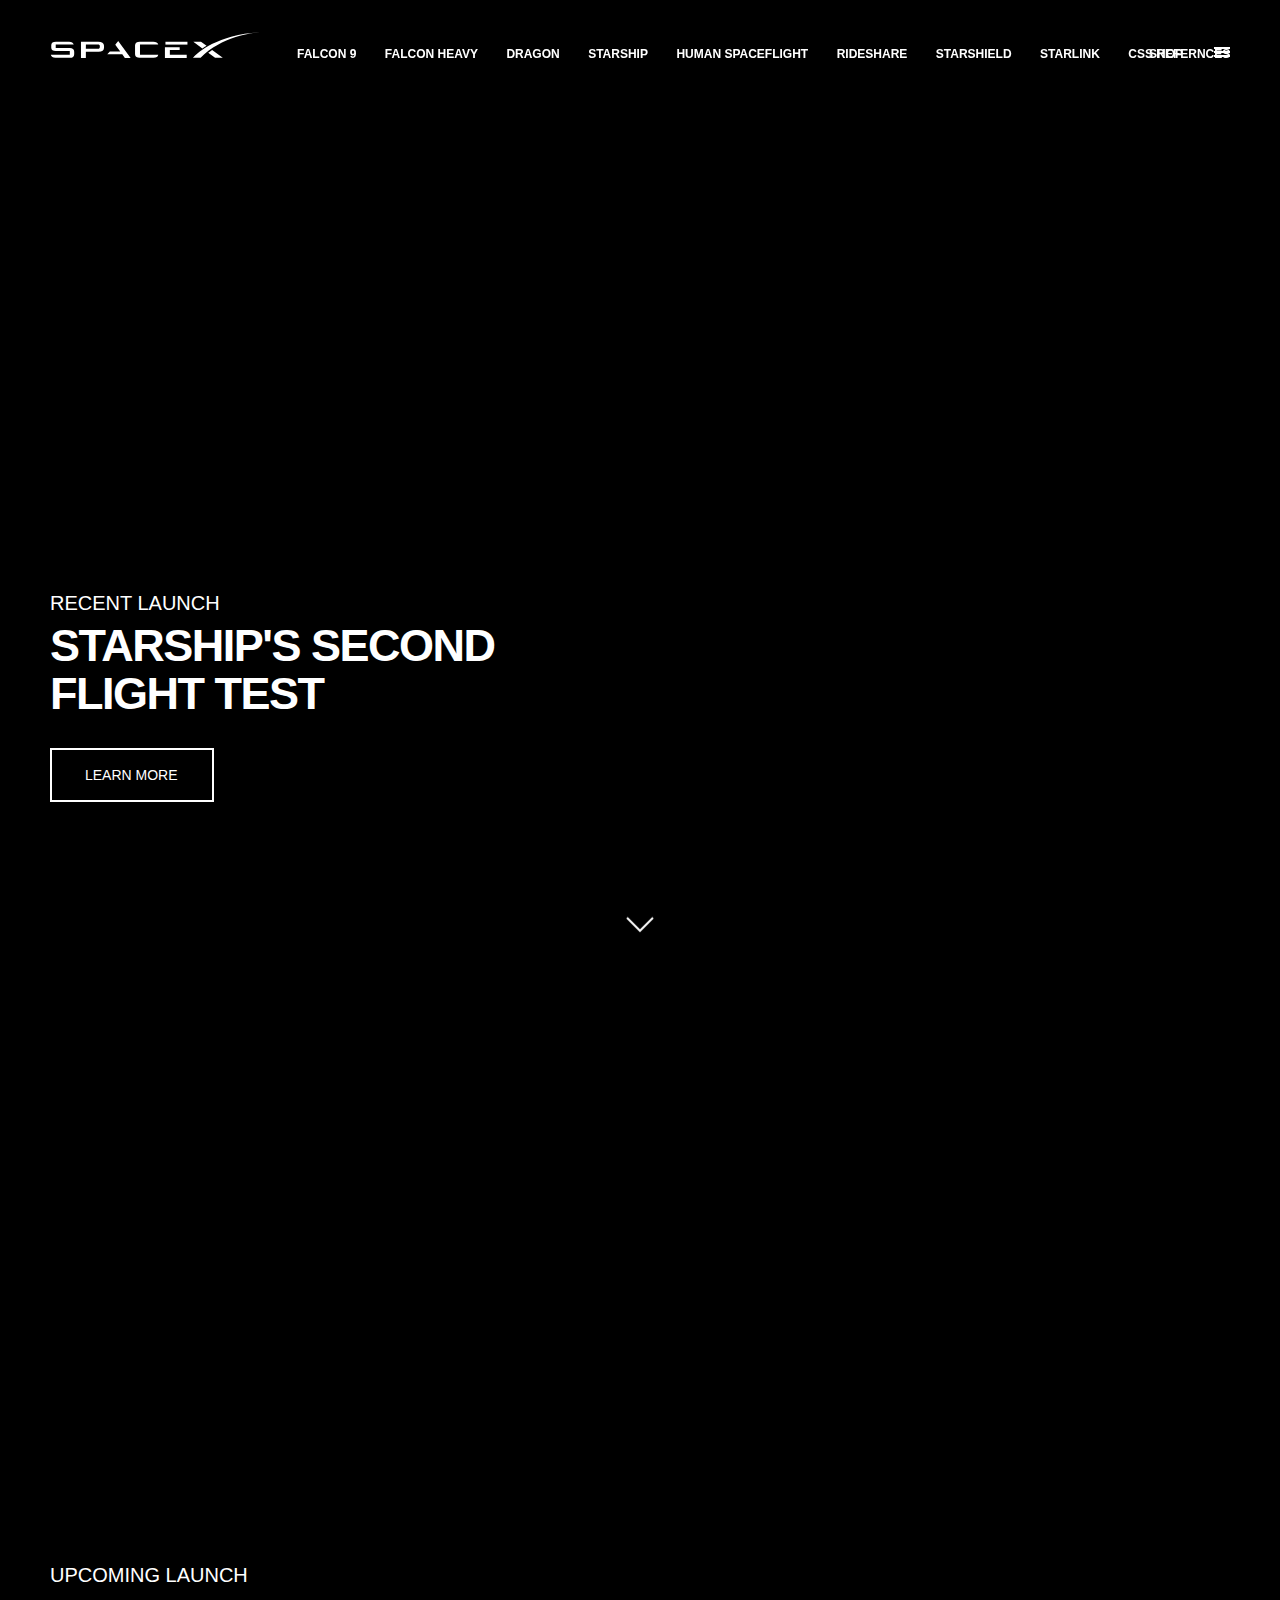
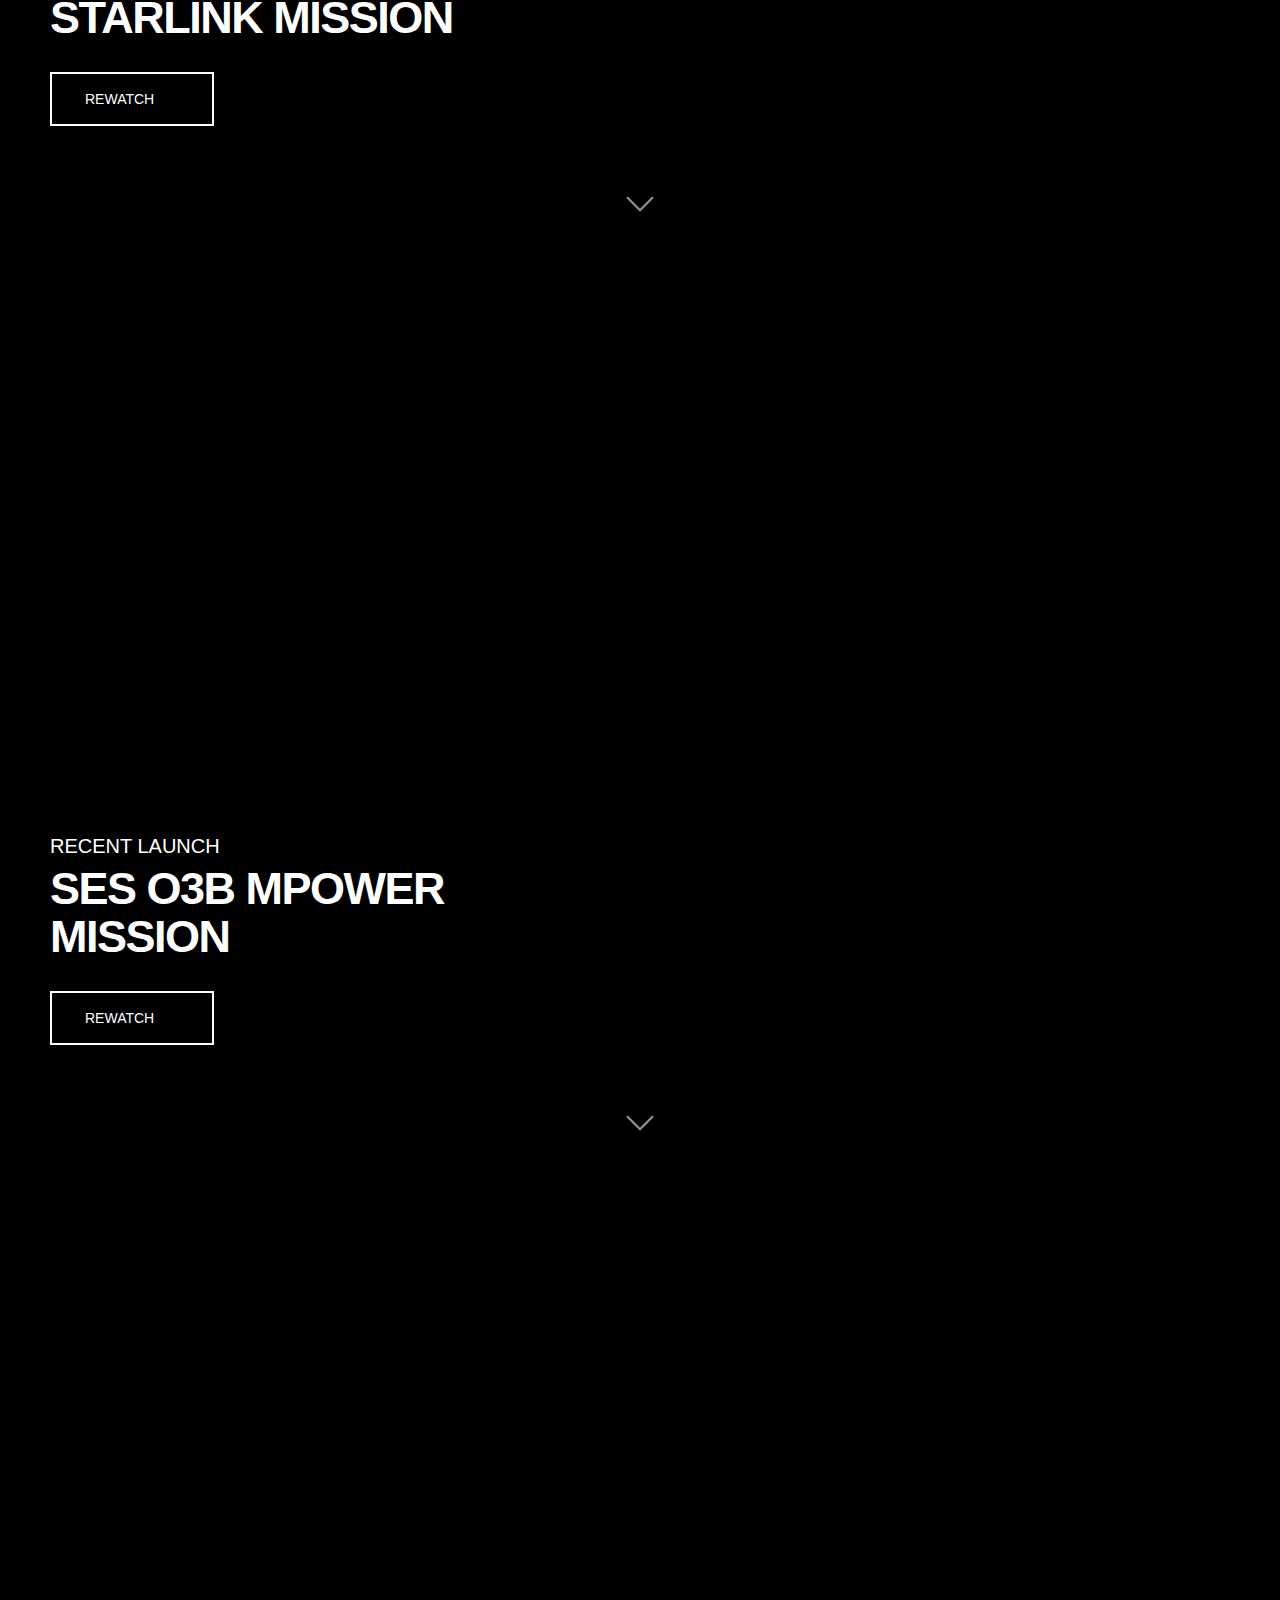
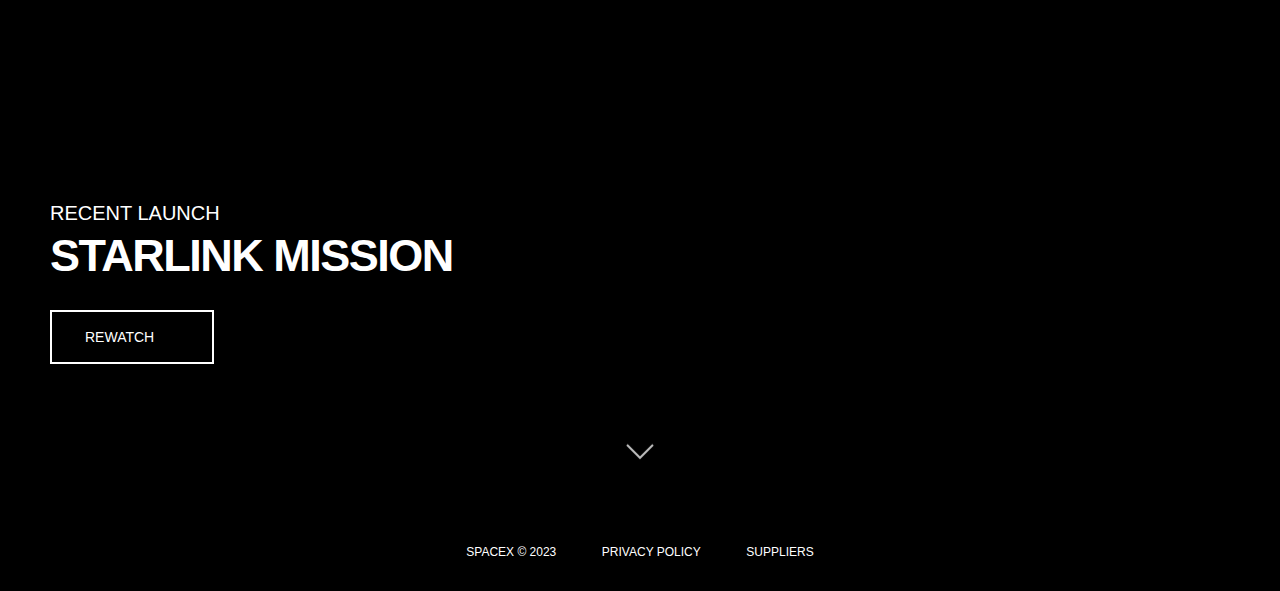
==== ProJectTest2/index.html @ ba140d34 "Add files via upload" ====
<!doctype html>
<html lang="en">

<head>
  <meta name="viewport" content="width=device-width, user-scalable=1">
  <title>SpaceX</title>
  <link rel="stylesheet" type="text/css" href="index.css" media="screen">
  <link href="https://fonts.cdnfonts.com/css/d-din" rel="stylesheet">
  <link rel="icon" type="image/x-icon" href="https://www.spacex.com/static/images/favicon.ico">
  <link rel="Shortcut Icon" type="image/ico" href="https://www.spacex.com/static/images/favicon.ico">
  
  <style>
    h1 {
      position: relative;
      font-family: "D-DIN-Bold", "Arial", "Verdana", "sans-serif";
      font-size: 48px;
      font-style: normal;
      font-weight: normal;
      line-height: 48px;
      color: #FFFFFF;
      margin: auto;
    }

    p {
      position: relative;
      font-family: "D-DIN-Medium", "Arial", "Verdana", "sans-serif";
      font-size: 20px !important;
      font-style: normal;
      font-weight: normal;
      line-height: 38px !important;
      color: #FFFFFF;
      margin: 0px !important;
    }

    @media (max-width: 960px) {
      h1 {
        font-size: 36px;
        line-height: 36px;
      }

      p {
        font-size: 16px;
        line-height: 25px;
      }
    }
  </style>

</head>

<body id="home">
  <div id="blox">
    <div id="header" role="headermanu" class="section" >
      <div class="header-out"></div>
      <div class="header-inner">
        <a href="index.html" id="logo" >
          <svg version="1.1" x="0px" y="0px" viewbox="0 0 400 50" alt="SpaceX Logo">
            <title>SpaceX Logo</title>
            <g class="letter_s">
              <path class="fill" d="M37.5,30.5H10.9v-6.6h34.3c-0.9-2.8-3.8-5.4-8.9-5.4H11.4c-5.7,0-9,2.1-9,6.7v4.9c0,4,3.4,6.3,8.4,6.3h26.9v7H1.5
          c0.9,3.8,3.8,5.8,9,5.8h27.1c5.7,0,8.5-2.2,8.5-6.9v-4.9C46.1,33.1,42.8,30.8,37.5,30.5z" />
            </g>
            <g class="letter_p">
              <path class="fill" d="M91.8,18.6H59v30.7h9.3V37.5h24.2c6.7,0,10.4-2.3,10.4-7.7v-3.4C102.8,21.4,98.6,18.6,91.8,18.6z M94.8,28.4
          c0,2.2-0.4,3.4-4,3.4H68.3l0.1-8h22c4,0,4.5,1.2,4.5,3.3V28.4z" />
            </g>
            <g class="letter_a">
              <polygon class="fill"
                points="129.9,17.3 124.3,24.2 133.8,37.3 114,37.3 109.1,42.5 137.7,42.5 142.6,49.3 153.6,49.3 	" />
            </g>
            <g class="letter_c">
              <path class="fill" d="M171.4,23.9h34.8c-0.9-3.6-4.4-5.4-9.4-5.4h-26c-4.5,0-8.8,1.8-8.8,6.7v17.2c0,4.9,4.3,6.7,8.8,6.7h26.3
          c6,0,8.1-1.7,9.1-5.8h-34.8V23.9z" />
            </g>
            <g class="letter_e">
              <polygon class="fill"
                points="228.3,43.5 228.3,34.1 247,34.1 247,28.9 218.9,28.9 218.9,49.3 260.4,49.3 260.4,43.5 	" />
              <rect class="fill" x="219.9" y="18.6" width="41.9" height="5.4" />
            </g>
            <g class="letter_x">
              <path class="fill" d="M287.6,18.6H273l17.2,12.6c2.5-1.7,5.4-3.5,8-5L287.6,18.6z" />
              <path class="fill" d="M308.8,34.3c-2.5,1.7-5,3.6-7.4,5.4l13,9.5h14.7L308.8,34.3z" />
            </g>
            <g class="letter_swoosh">
              <path class="fill"
                d="M399,0.7c-80,4.6-117,38.8-125.3,46.9l-1.7,1.6h14.8C326.8,9.1,384.3,2,399,0.7L399,0.7z" />
            </g>
          </svg>
        </a>
        <div id="headermanu">
          <ul class="nav-links">
            <li class="nav-item"><a href="" >Falcon
                9</a></li>
            <li class="nav-item"><a href="">Falcon Heavy</a></li>
            <li class="nav-item"><a href="" >Dragon</a></li>
            <li class="nav-item"><a href="">Starship</a></li>
            <li class="nav-item"><a href="" >Human Spaceflight</a></li>
            <li class="nav-item"><a href="" >Rideshare</a></li>
            <li class="nav-item"><a href="starshield.html" >Starshield</a></li>
            <li class="nav-item"><a href="https://www.starlink.com"
                target="_blank">Starlink</a></li>
            <li class="nav-item"><a href="css references .html">css refernces</a></li>
          </ul>
        </div>
      </div>

      <div id="headermanu-right">
        <ul class="nav-links">
          <li class="nav-item"><a href="https://shop.spacex.com/" 
              target="_blank">Shop</a></li>
        </ul>
      </div>

      <div id="menu-right"></div>
      <button id="hamburger">
        <div id="bar1" class="bar"></div>
        <div id="bar2" class="bar"></div>
        <div id="bar3" class="bar"></div>
      </button>
    </div>


    <div id="inbody">
      <div id="inbody-in">
        <div class="section">
          <span class="background " id="background1" >
            <video  preload="true" autoplay loop muted >
            <source type="video/mp4" src="https://sxcontent9668.azureedge.us/cms-assets/assets/OTF_2_Launch_Checkpoint_Slo_Mo_1920_1080_4ef903451e.mp4">
          </video>
      </span>
          <div class="section-inner" style="height: 953px;">
            <div class="inner-left-bottom">
              <p class="animate">
                RECENT LAUNCH</p>
              <h1 class="text-section" >
                Starship's Second Flight Test</h1>
              <a class="btn " href="launches.html">
                <div class="blox-text"></div>
                <span class="text">LEARN MORE</span>
              </a>
            </div>
            <div class="scrollme"
              style=" opacity: 0.9994;  transform: translate3d(0px, -.2915px, 0px);">
              <svg width="30px" height="20px" >
                <path stroke="#ffffff" stroke-width="2px" d="M2.000,5.000 L15.000,18.000 L28.000,5.000 "></path>
              </svg>
            </div>
          </div>
        </div>
        <div class="section">
          <span class="background"
          style="background-image: url(&quot;https://sxcontent9668.azureedge.us/cms-assets/assets/Starlink_6_29_SLC_40_2023_11_22_DSC_9066_Website_be26b5632e.jpg&quot;);"></span>
          <div class="section-inner feature" style="height: 919px;">
            <div class="inner-left-bottom">
              <p class="animate">
                UPCOMING LAUNCH</p>
              <h1 class="text-section">
                STARLINK MISSION</h1>
                <a class="btn" href="">
                <div class="blox-text"></div>
                <span class="text">Rewatch</span>
              </a>
            </div>
            <div class="scrollme"
              style="opacity: 0.6031; transform: translate3d(0px, -39.8246px, 0px);">
              <svg width="30px" height="20px">
                <path stroke="#ffffff" stroke-width="2px" d="M2.000,5.000 L15.000,18.000 L28.000,5.000 "></path>
              </svg>
            </div>
          </div>
        </div>
        <div class="section"><span class="background"
            style="background-image: url(&quot;https://sxcontent9668.azureedge.us/cms-assets/assets/O3b_m_POWER_C_outsidewater_IMG_2808_desktop_096c6f9bce.jpg&quot;);"></span>
          <div class="section-inner feature" style="height: 919px;">
            <div class="inner-left-bottom">
              <p class="animate">
                Recent Launch</p>
              <h1 class="text-section">
                SES O3B MPOWER MISSION</h1>
                <a class="btn" href="">
                <div class="blox-text"></div>
                <span class="text">Rewatch</span>
              </a>
            </div>
            <div class="scrollme"
              style="opacity: 0.6031;transform: translate3d(0px, -39.8246px, 0px);">
              <svg width="30px" height="20px" >
                <path stroke="#ffffff" stroke-width="2px" d="M2.000,5.000 L15.000,18.000 L28.000,5.000 "></path>
              </svg>
            </div>

          </div>
        </div>
        <div class="section"><span class="background"  
            style="background-image: url(&quot;https://sxcontent9668.azureedge.us/cms-assets/assets/Starlink_G7_7_OS_56_Composite_Streak_desktopl_3c50b17022.jpg&quot;);"></span>
          <div class="section-inner feature" style="height: 919px;">
            <div class="inner-left-bottom">
              <p class="animate">
                RECENT LAUNCH</p>
              <h1 class="text-section"> STARLINK MISSION
              </h1><a class="btn" href="">
                <div class="blox-text"></div>
                <span class="text">REWATCH</span>
              </a>
            </div>
            <div class="scrollme" style=" opacity: 0.7591;transform: translate3d(0px, -30.2251px, 0px);">
              <svg width="30px" height="20px">
                <path stroke="#ffffff" stroke-width="2px" d="M2.000,5.000 L15.000,18.000 L28.000,5.000 "></path>
              </svg>
            </div>
          </div>
        </div>
      </div>
    </div>

    <div id="footer" >
      <p>
        <span>SpaceX &copy; 2023</span>
        <a href="" class="footer">PRIVACY POLICY</a>
        <a href="" class="footer">SUPPLIERS</a>
      </p>
    </div>
  </div>
  </div>

</body>

</html>
---- ProJectTest2/index.css ----
html {
    line-height: 1.15;
}

body {
    margin: 0;
    padding: 0;
    background-color: #000;
    font: 16px/26px "D-DIN-Regular", Arial, Verdana, sans-serif;
    font-weight: 400;
    font-style: normal;
    text-align: left;
    color: #fff;
    width: 100%;
}

div {
    display: block;
}

.section-inner {
    position: relative;
    height: 100%;
    max-width: 1400px;
    margin: 0 auto;
}

h1 {
    font-size: 2em;
    margin: .67em 0;
}
h1,
h2 {
    color: #fff;
}

h1 {
    position: relative;
    font-family: "D-DIN-Bold", "Arial", "Verdana", "sans-serif";
    font-size: 48px;
    font-style: normal;
    font-weight: normal;
    line-height: 48px;
    color: #FFFFFF;
    margin: auto;
    text-transform: uppercase;
}

h2 {
    text-transform: uppercase;
    position: relative;
}

a {
    background-color: transparent;
}

img {
    border-style: none;
}

button {
    font-family: inherit;
    font-size: 100%;
    line-height: 1.15;
    margin: 0;
}

button,
select {
    text-transform: none;
}


#hamburger,
#menu,
.background,
a.btn {
    overflow: hidden;
}

p {
    line-height: 1.6;
}

.btn .text,
a.btn {
    display: inline-block;
    margin-left: 18px;
}
.btn:hover{
    background-color: white;
}
.btn .text:hover{
    color: black ;
    font-weight: bold;
}

a:active,
a:link,
a:visited {
    color: #fff;
    text-decoration: none;
}

img {
    border: 0;
    padding: 0;
}

a {
    font: 16px/24px "D-DIN-Medium", Arial, Verdana, sans-serif;
    font-weight: 700;
    font-style: normal;
}

a:active {
    outline: 0;
}

a:not(.hover-none):hover {
    color: #ccc;
    text-decoration: none;
}

a.btn {
    position: relative;
    min-width: 130px;
    padding: 0 15px;
    margin: 30px 0 0;
    border: 2px solid #fff;
}

.btn .blox-text {
    position: absolute;
    top: 0;
    left: 0;
    width: 100%;
    height: 100%;
    background-color: #fff;
    transform-origin: top center;
    transform: scale3d(1, 0, 1);
}

.btn .text {
    position: relative;
    font: 14px/50px 'D-DIN-Bold', Arial, Verdana, sans-serif;
    color: #fff;
    text-transform: uppercase;
    width: 100%;
}

button {
    overflow: visible;
}

#blox,
.section {
    position: relative
}

#blox,
.background,
.section,
.section-inner {
    display: block;
    width: 100%
}

.section {
    height: 100%;
    margin: 0;
    padding: 0;
}

.background {
    position: absolute;
    height: 100%;
    margin: 0;
    padding: 0;
    background-color: #000;
    background-position: center center;
    background-repeat: no-repeat;
    background-size: cover;
}

.inner-left-bottom {
    position: absolute;
    bottom: 15%;
    left: 50px;
}

.inner-left-bottom {
    text-align: left;
    width: 60%;
    max-width: 520px;
}

.inner-left-bottom h1 {
    font-size: 45px;
    font-weight: bold;
    letter-spacing: -1.5px;
    max-width: 520px;
}

.inner-left-bottom p {
    text-transform: uppercase;
}

.scrollme {
    position: absolute;
    left: 50%;
    bottom: 20px;
    width: 30px;
    height: 20px;
    margin: 0 0 0 -15px;
}

.scrollme svg path {
    fill: none;
    stroke: #fff;
}

#header {
    position: fixed;
    top: 0;
    left: 0;
    z-index: 100;
    width: 100%;
    height: 100px;
}

.header-out {
    position: absolute;
    top: 0;
    left: 0;
    width: 100%;
    height: 100%;
}

.header-inner {
    display: block;
    position: relative;
    width: 100%;
    height: 100%;
    max-width: 1400px;
    margin: 0 auto;
    text-align: left;
}

#headermanu,
#headermanu-right {
    position: absolute;
    top: 40px;
    height: 30px
}

#logo {
    position: absolute;
    top: 32px;
    left: 50px;
    width: 210px;
    height: auto;
}

#logo img,
#logo svg {
    display: block;
    width: 100%;
    height: auto;
}

#logo .fill {
    fill: #fff;
}

#headermanu {
    display: inline-block;
    left: 285px;
}

#headermanu-right {
    display: inline-block;
    right: 85px;
}
ul {
    display: block;
    list-style-type: disc;
    margin-block-start: 1em;
    margin-block-end: 1em;
    margin-inline-start: 0px;
    margin-inline-end: 0px;
    padding-inline-start: 40px;
}
li {
    display: list-item;
}

.nav-links {
    position: relative;
    list-style-type: none;
    margin: 0;
    padding: 0;
}

.nav-links li {
    position: relative;
    display: inline-block;
    margin: 0 12px;
}

.nav-links li a {
    display: block;
    line-height: 1.4;
    border-bottom: white;
}
.nav-links li a:hover{
    border-bottom: white ;
    border-bottom-style: solid;
    border-bottom-width: 1px;

}

#headermanu .nav-links li a:hover,
#headermanu-right .nav-links li a:hover {
    color: #fff;
}

.nav-links a {
    position: relative;
    font: 140px/280px "D-DIN-Bold", "Arial", "Verdana", "sans-serif";
    font-weight: 400;
    font-size: 12px;
    font-weight: bold;
    font-style: normal;
    color: #fff;
    text-transform: uppercase;
}

#hamburger,
.bar {
    position: absolute;
}

#hamburger {
    display: block;
    top: 50%;
    right: 50px;
    width: 16px;
    height: 16px;
    transform: translateY(-50%);
    z-index: 55;
    padding: 0 8px; 
    border: 0;
    background: 0 0;
}

#hamburger:active,
#hamburger:focus {
    outline: 0;
}

#hamburger {
    cursor: pointer;
}

.bar {
    top: 3px;
    left: 0;
    background-color: #fff;
    width: 100%;
    transform-origin: center center;
    height: 2px;
}

#bar2 {
    top: 7px;
}

#bar3 {
    top: 11px;
}

#menu,
#menu-right {
    position: fixed;
    top: 0;
    height: 100%;
}

#menu-right {
    left: 0;
    width: 100%;
    z-index: 11;
    background-color: rgba(0, 0, 0, .5);
    opacity: 0;
    visibility: hidden;
    display: block;
}

#footer {
    background: #000
}

#menu {
    right: 0;
    width: 0;
    z-index: 12;
}


#headermanu .nav-links li a:after, #headermanu-right .nav-links li a:after {
    
    position: absolute;
    bottom: 0;
    left: 0;
    width: 100%;
    height: 1px;
    background: #fff;
    transform: scaleX(0);
    transform-origin: right center;
}
#footer {
    position: relative;
    margin: 0 auto;
    text-align: center;
    font: 12px/18px "D-DIN-Bold", Arial, Verdana, sans-serif;
    font-weight: 400;
    font-style: normal;
    text-transform: uppercase;
    color: #979797;
    padding: 20px 0;
}

#footer span {
    font-size: 12px;
    margin: 0 20px;
}

#footer a {
    font: 12px/24px "D-DIN-Bold", Arial, Verdana, sans-serif;
    font-weight: 400;
    color: #fff;
}

#footer a.footer {
    display: inline-block;
    margin: 0 20px;
}

.scrollme {
    opacity: 0;
}
@media screen and (max-width: 960px){
body {
    font: 16px/24px Arial,Verdana,sans-serif;
    font-weight: 400;
    font-style: normal;
}}

@media (max-width: 960px) {
    h1 {
        font-size: 36px;
        line-height: 36px;
    }
}

@media only screen and (min-width: 961px) {
    #hamburger {
        margin-top: 2px
    }
}

@media screen and (min-width: 1700px) {
    p {
        line-height: 1.75;
        font-size: 17px
    }
}

@media screen and (max-width: 1200px) {
    .inner-left-bottom {
        max-width: 420px
    }
}

@media (max-width: 900px) {

    #scrollme {
        display: none
    }
}
@media screen and (min-width:600px){
    video{
        height: auto;
    }
    
}
@media screen and (max-width: 600px){
.section, .section-inner {
    height: auto;
}}  
@media screen and (max-width: 960px){  
.background video {
    position: absolute;
    bottom: 0;
    top: auto;
    left: -50%;
    width: auto;
    height: auto;
}}
@media screen and (max-width: 600px){
.section, .section-inner {
    height: auto;
}}
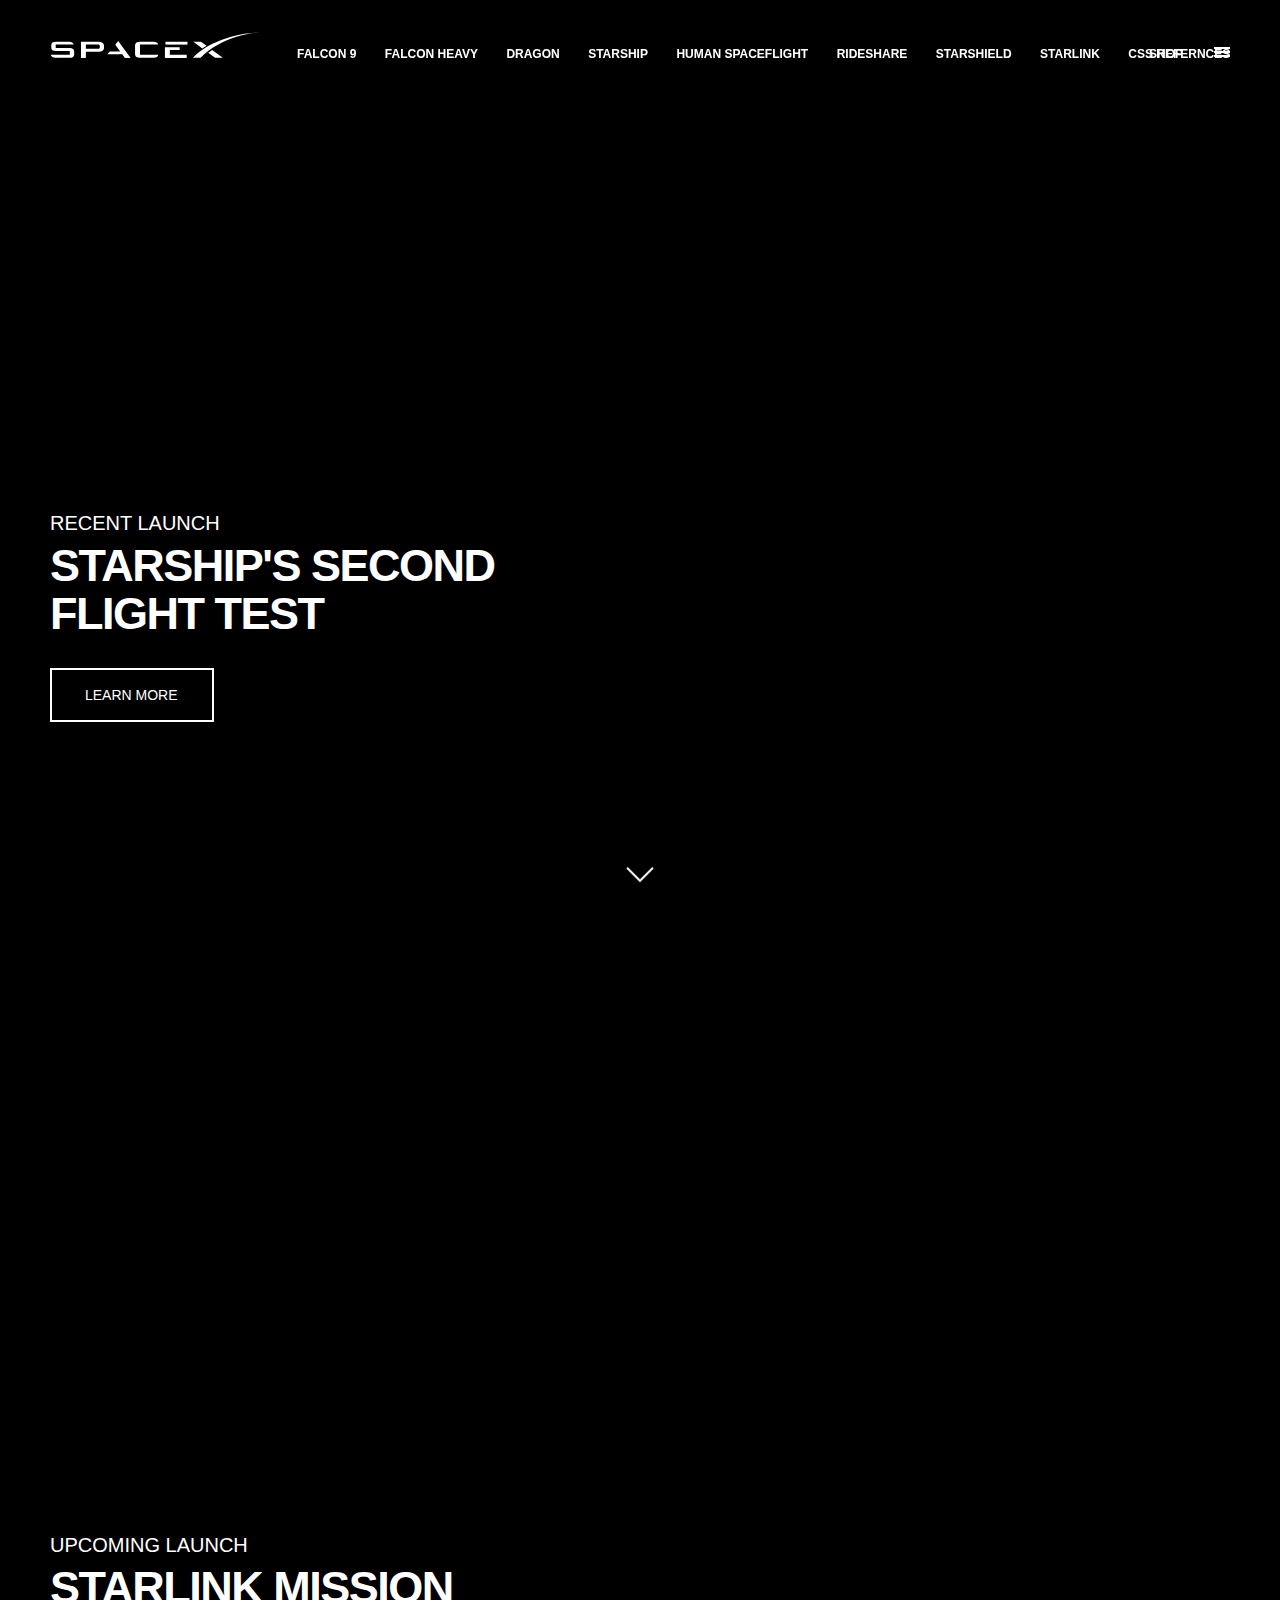
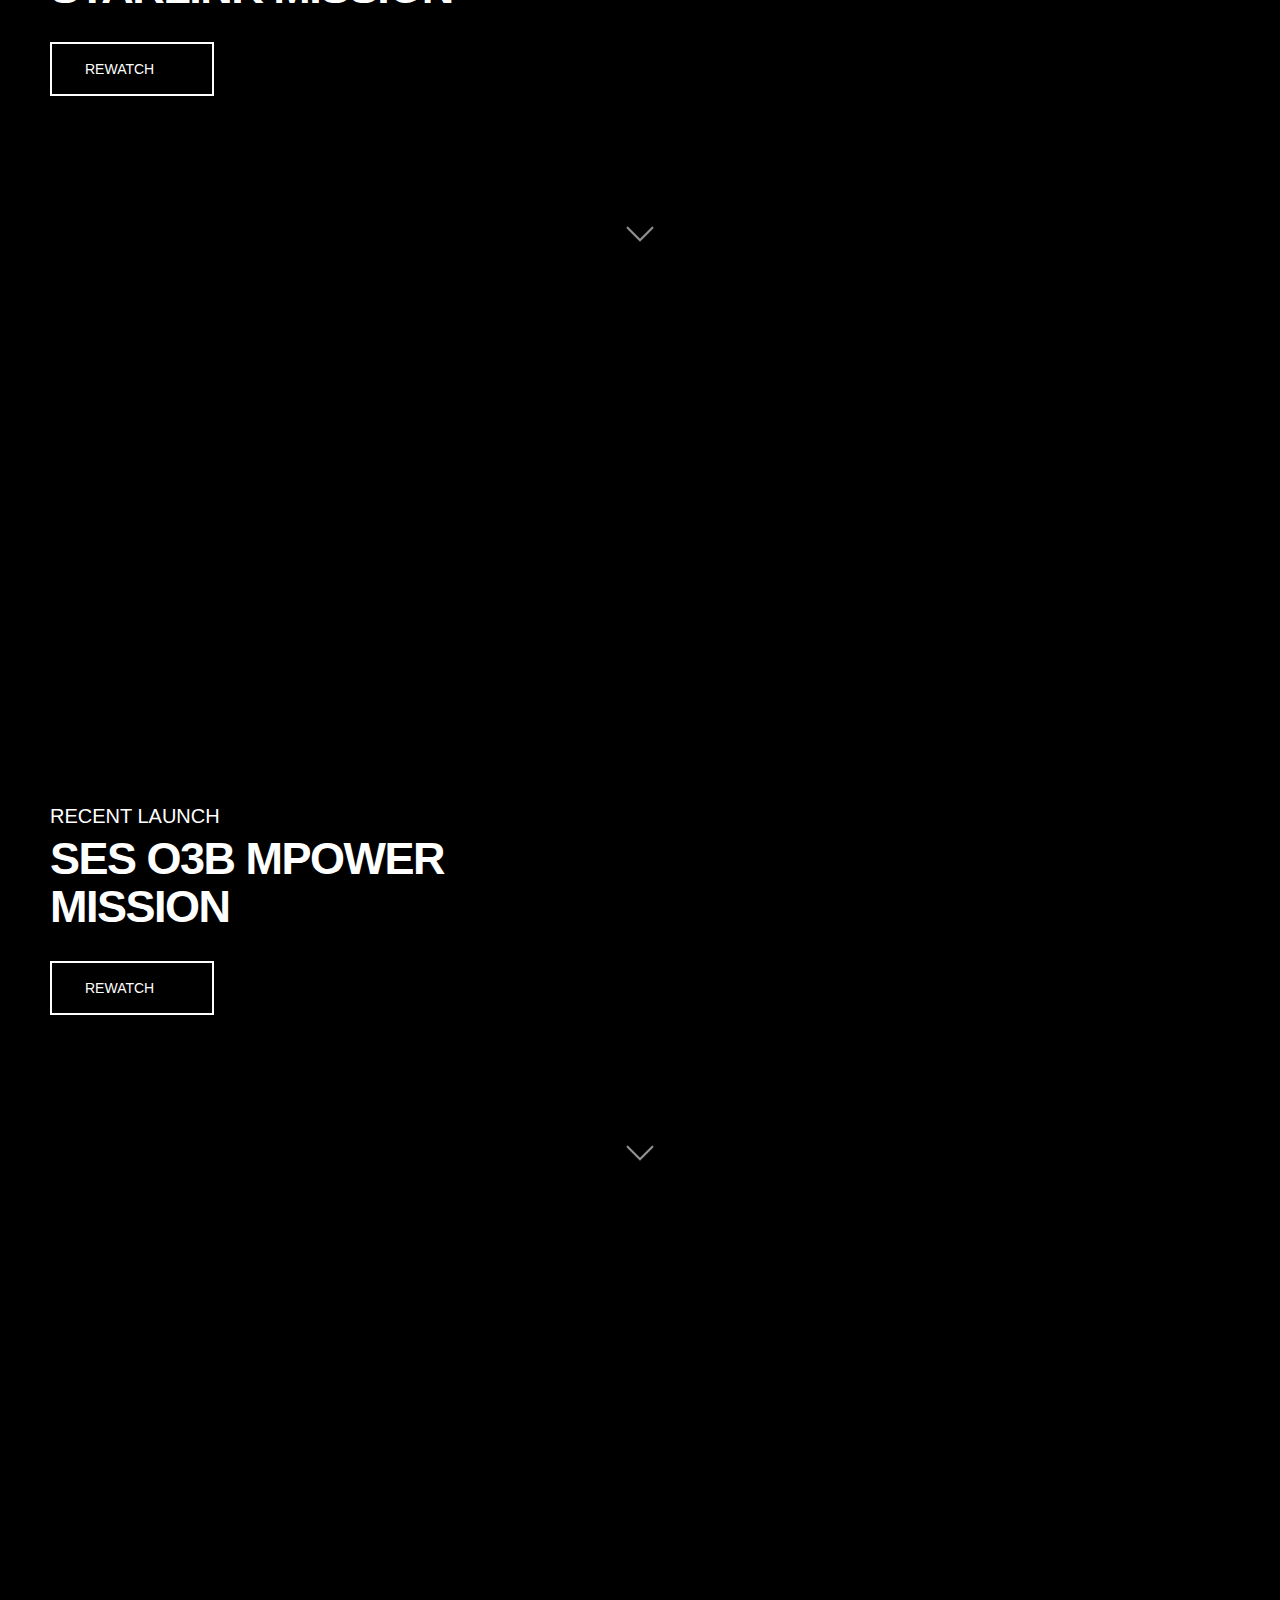
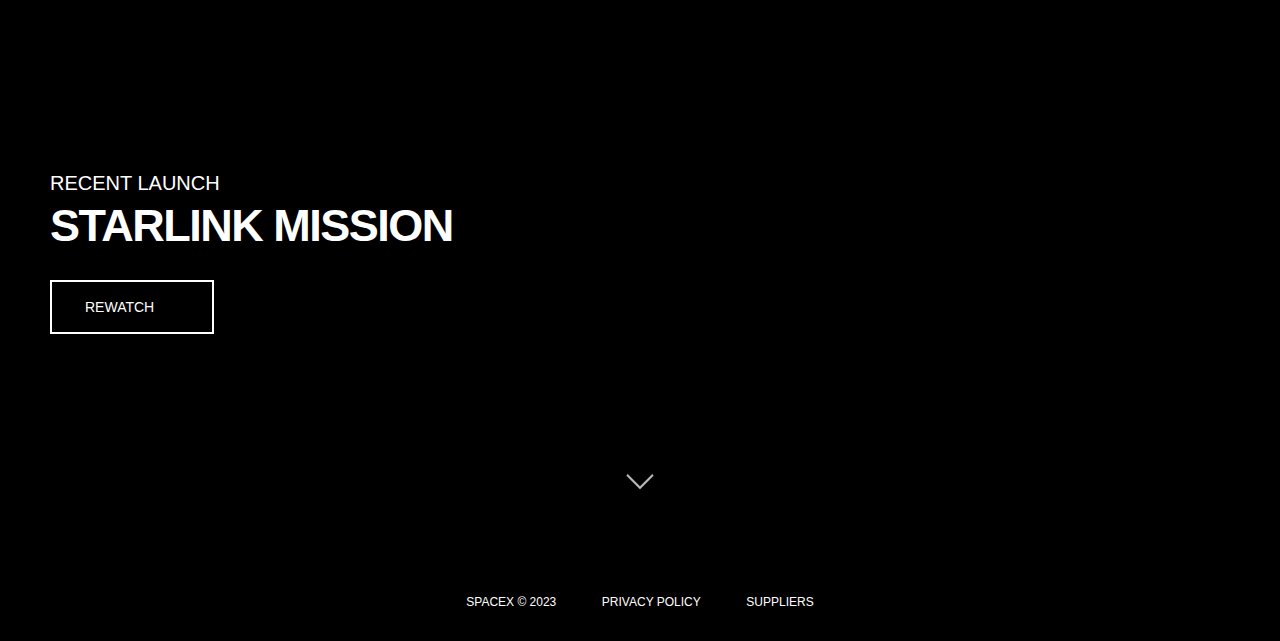
==== commit e35c6e4c: "Add files via upload" ====
--- a/ProJectTest2/index.html
+++ b/ProJectTest2/index.html
@@ -121,13 +121,13 @@
 
     <div id="inbody">
       <div id="inbody-in">
-        <div class="section">
+        <div class="section" id="one">
           <span class="background " id="background1" >
             <video  preload="true" autoplay loop muted >
             <source type="video/mp4" src="https://sxcontent9668.azureedge.us/cms-assets/assets/OTF_2_Launch_Checkpoint_Slo_Mo_1920_1080_4ef903451e.mp4">
           </video>
       </span>
-          <div class="section-inner" style="height: 953px;">
+          <div class="section-inner one" id="one" style="height: 953px;">
             <div class="inner-left-bottom">
               <p class="animate">
                 RECENT LAUNCH</p>
@@ -138,7 +138,7 @@
                 <span class="text">LEARN MORE</span>
               </a>
             </div>
-            <div class="scrollme"
+            <div id="one" class="scrollme "
               style=" opacity: 0.9994;  transform: translate3d(0px, -.2915px, 0px);">
               <svg width="30px" height="20px" >
                 <path stroke="#ffffff" stroke-width="2px" d="M2.000,5.000 L15.000,18.000 L28.000,5.000 "></path>
--- a/ProJectTest2/index.css
+++ b/ProJectTest2/index.css
@@ -172,6 +172,7 @@
     height: 100%;
     margin: 0;
     padding: 0;
+    object-fit: cover;
 }
 
 .background {
@@ -183,12 +184,20 @@
     background-position: center center;
     background-repeat: no-repeat;
     background-size: cover;
+    object-fit: cover;
+}
+#background1{
+    object-fit: cover;
+}
+#one{
+    margin-bottom: 500px;
 }
 
 .inner-left-bottom {
     position: absolute;
     bottom: 15%;
     left: 50px;
+    margin-bottom: 80px;
 }
 
 .inner-left-bottom {
@@ -208,18 +217,22 @@
     text-transform: uppercase;
 }
 
+
 .scrollme {
     position: absolute;
     left: 50%;
     bottom: 20px;
     width: 30px;
     height: 20px;
-    margin: 0 0 0 -15px;
+    margin: 0 0 20px -15px;
 }
 
 .scrollme svg path {
     fill: none;
     stroke: #fff;
+}
+#one{
+    margin-bottom: 50px;
 }
 
 #header {
